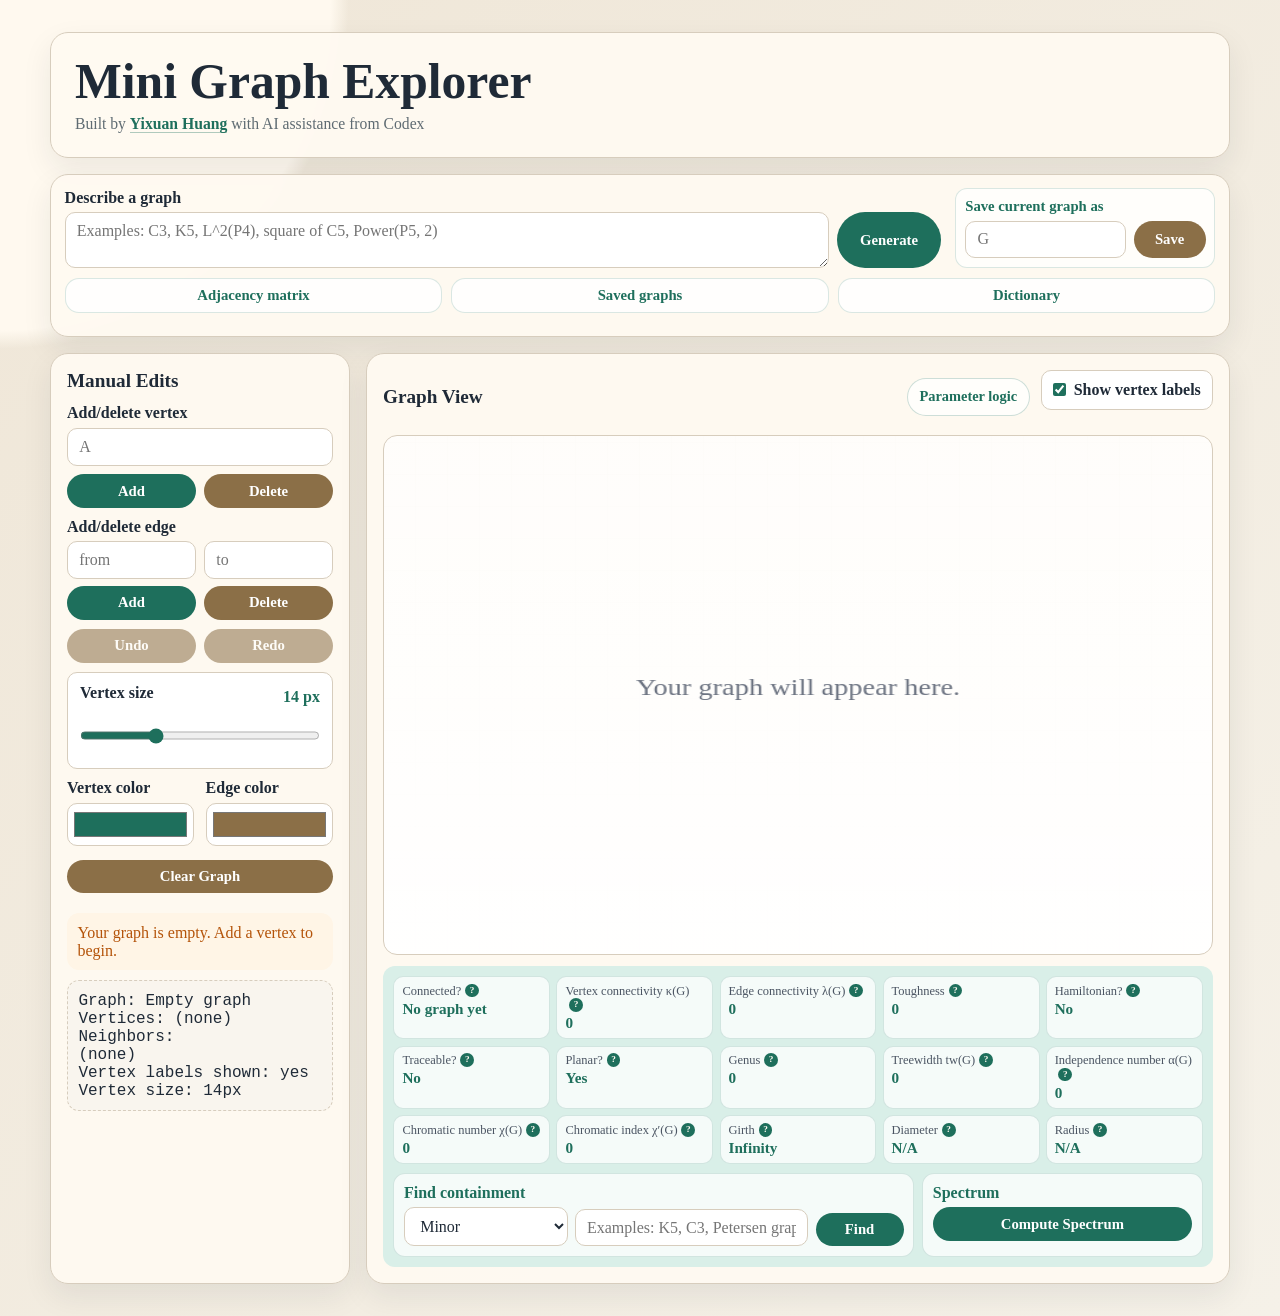
==== index.html @ ab45961e "Add graph power and shorthand constructors" ====
<!DOCTYPE html>
<html lang="en">
<head>
  <meta charset="UTF-8">
  <meta name="viewport" content="width=device-width, initial-scale=1.0">
  <title>Mini Graph Explorer</title>
  <link rel="stylesheet" href="styles/main.css?v=parameter-tooltips-2">
</head>
<body>
  <main class="page">
    <section class="hero">
      <h1>Mini Graph Explorer</h1>
      <p class="byline">
        Built by
        <a href="https://sites.google.com/view/yixuanhuang/about-me" target="_blank" rel="noopener noreferrer">Yixuan Huang</a>
        with AI assistance from Codex
      </p>
    </section>

    <section class="panel prompt-panel">
      <div class="prompt-main">
        <div>
          <label for="descriptionInput">Describe a graph</label>
          <div class="description-row">
            <textarea id="descriptionInput" rows="2" placeholder="Examples: C3, K5, L^2(P4), square of C5, Power(P5, 2)"></textarea>
            <button id="generateGraphBtn">Generate</button>
          </div>
        </div>
        <div class="primary-controls">
          <div class="save-inline">
            <label for="saveGraphNameInput">Save current graph as</label>
            <div class="save-row">
              <input id="saveGraphNameInput" type="text" placeholder="G">
              <button id="saveGraphBtn" type="button" class="secondary">Save</button>
            </div>
          </div>
        </div>
      </div>

      <div class="top-tools">
        <button type="button" class="tool-tab" data-tool-tab="matrix" aria-expanded="false" aria-controls="matrixToolPanel">Adjacency matrix</button>
        <button type="button" class="tool-tab" data-tool-tab="saved" aria-expanded="false" aria-controls="savedToolPanel">Saved graphs</button>
        <button type="button" class="tool-tab" data-tool-tab="dictionary" aria-expanded="false" aria-controls="dictionaryToolPanel">Dictionary</button>
      </div>

      <div class="top-tool-panels">
        <section id="matrixToolPanel" class="tool-panel matrix-input-panel compact-details" data-tool-panel="matrix">
          <div class="matrix-body">
            <div>
              <label for="matrixInput">Paste matrix</label>
              <textarea id="matrixInput" placeholder="Example for P_3:
0 1 0
1 0 1
0 1 0"></textarea>
            </div>
            <button id="generateMatrixBtn" type="button" class="secondary">Load Matrix</button>
          </div>
        </section>

        <section id="savedToolPanel" class="tool-panel saved-graphs compact-details" data-tool-panel="saved" aria-label="Saved graphs">
          <p class="saved-graph-note">Save a graph as G, H, or a custom name, then reuse it in descriptions.</p>
          <div id="savedGraphList" class="saved-graph-list"></div>
        </section>

        <section id="dictionaryToolPanel" class="tool-panel dictionary compact-details" data-tool-panel="dictionary">
          <input id="dictionarySearch" class="dictionary-search" type="search" placeholder="Search: cycle, Petersen, line graph, power, complement...">
          <div id="dictionaryList" class="dictionary-list"></div>
        </section>
      </div>
    </section>

    <section class="layout">
      <aside class="panel">
        <h2>Manual Edits</h2>

        <div>
          <label for="nodeInput">Add/delete vertex</label>
          <input id="nodeInput" type="text" placeholder="A">
        </div>
        <div class="button-row">
          <button id="addNodeBtn">Add</button>
          <button id="deleteNodeBtn" class="secondary">Delete</button>
        </div>

        <div>
          <label>Add/delete edge</label>
          <div class="control-grid">
            <input id="fromInput" type="text" placeholder="from" aria-label="Edge from">
            <input id="toInput" type="text" placeholder="to" aria-label="Edge to">
          </div>
        </div>
        <div class="button-row">
          <button id="addEdgeBtn">Add</button>
          <button id="deleteEdgeBtn" class="secondary">Delete</button>
        </div>
        <div class="button-row">
          <button id="undoBtn" class="secondary">Undo</button>
          <button id="redoBtn" class="secondary">Redo</button>
        </div>

        <div class="size-row">
          <div class="size-row-header">
            <label for="sizeSlider">Vertex size</label>
            <output id="sizeValue" for="sizeSlider">14 px</output>
          </div>
          <input id="sizeSlider" type="range" min="3" max="42" step="1" value="14">
        </div>

        <div class="color-row">
          <div>
            <label for="nodeColorInput">Vertex color</label>
            <input id="nodeColorInput" type="color" value="#1e6f5c">
          </div>
          <div>
            <label for="edgeColorInput">Edge color</label>
            <input id="edgeColorInput" type="color" value="#8b6f47">
          </div>
        </div>

        <button id="resetBtn" class="secondary">Clear Graph</button>

        <div id="status" class="status">Your graph is empty. Add a vertex to begin.</div>
        <div id="listBox" class="list"></div>
      </aside>

      <section class="panel">
        <div class="graph-view-header">
          <h2>Graph View</h2>
          <div class="graph-view-tools">
            <a class="readme-link" href="https://github.com/YixHuang/Mini-Graph-Explorer#readme" target="_blank" rel="noopener noreferrer">Parameter logic</a>
            <div class="toggle-row view-label-toggle">
              <input id="labelToggle" type="checkbox" checked>
              <label for="labelToggle">Show vertex labels</label>
            </div>
          </div>
        </div>
        <div class="canvas-wrap">
          <canvas id="graphCanvas" width="700" height="520" aria-label="Graph visualization"></canvas>
        </div>
        <div id="propertyBox" class="property"></div>
      </section>
    </section>
  </main>

  <script src="scripts/app.js?v=parameter-tooltips-2" defer></script>
</body>
</html>
---- styles/main.css ----
:root {
      --bg: #f5f1e8;
      --panel: #fffaf2;
      --ink: #1f2a37;
      --accent: #1e6f5c;
      --accent-soft: #d9efe8;
      --line: #d7cdbd;
      --warn: #b45309;
    }

    * {
      box-sizing: border-box;
    }

    body {
      margin: 0;
      font-family: Georgia, "Times New Roman", serif;
      color: var(--ink);
      background:
        radial-gradient(circle at top left, #fff9ef 0, #fff9ef 18%, transparent 19%),
        linear-gradient(135deg, #efe6d7, var(--bg));
      min-height: 100vh;
    }

    .page {
      width: min(1180px, calc(100% - 2rem));
      margin: 2rem auto;
      display: grid;
      gap: 1rem;
    }

    .hero,
    .panel {
      background: rgba(255, 250, 242, 0.95);
      border: 1px solid var(--line);
      border-radius: 18px;
      box-shadow: 0 12px 30px rgba(31, 42, 55, 0.08);
    }

    .hero {
      padding: 1.5rem;
    }

    .hero h1 {
      margin: 0 0 0.5rem;
      font-size: clamp(2rem, 4vw, 3.1rem);
      line-height: 1;
    }

    .byline {
      margin: 0;
      color: #5f6b72;
      font-size: 0.98rem;
    }

    .byline a {
      color: var(--accent);
      font-weight: 700;
      text-decoration: none;
      border-bottom: 1px solid rgba(30, 111, 92, 0.35);
    }

    .byline a:hover,
    .byline a:focus {
      border-bottom-color: currentColor;
    }

    .layout {
      display: grid;
      grid-template-columns: 300px 1fr;
      gap: 1rem;
    }

    .panel {
      padding: 1rem;
    }

    h2 {
      margin-top: 0;
      margin-bottom: 0.75rem;
      font-size: 1.2rem;
    }

    label {
      display: block;
      margin-bottom: 0.35rem;
      font-weight: 700;
    }

    input,
    textarea,
    select {
      width: 100%;
      padding: 0.55rem 0.7rem;
      border: 1px solid var(--line);
      border-radius: 10px;
      background: #fff;
      color: var(--ink);
      font: inherit;
      margin-bottom: 0.55rem;
    }

    select {
      min-height: 2.45rem;
    }

    textarea {
      min-height: 5.4rem;
      resize: vertical;
    }

    .prompt-panel {
      display: grid;
      gap: 0.6rem;
      padding: 0.85rem;
    }

    .prompt-main {
      display: grid;
      grid-template-columns: minmax(0, 1fr) 260px;
      gap: 0.9rem;
      align-items: end;
    }

    .description-row {
      display: grid;
      grid-template-columns: minmax(0, 1fr) 104px;
      gap: 0.5rem;
      align-items: stretch;
    }

    .description-row textarea {
      min-height: 2.8rem;
    }

    .description-row button {
      margin-bottom: 0;
    }

    .compact-details {
      border: 1px solid rgba(30, 111, 92, 0.16);
      border-radius: 14px;
      background: rgba(255, 255, 255, 0.58);
      padding: 0.6rem 0.75rem;
    }

    .compact-details summary {
      cursor: pointer;
      font-weight: 700;
      color: var(--accent);
    }

    .top-tools {
      display: grid;
      grid-template-columns: repeat(3, minmax(0, 1fr));
      gap: 0.55rem;
      align-items: start;
    }

    .tool-tab {
      margin-bottom: 0;
      background: rgba(255, 255, 255, 0.82);
      color: var(--accent);
      border: 1px solid rgba(30, 111, 92, 0.16);
      border-radius: 14px;
      box-shadow: none;
    }

    .tool-tab[aria-expanded="true"] {
      background: var(--accent);
      color: #fff;
    }

    .tool-panel {
      display: none;
      margin-top: 0.55rem;
    }

    .tool-panel.is-open {
      display: block;
    }

    .top-tool-panels .saved-graphs,
    .top-tool-panels .dictionary {
      background: rgba(255, 255, 255, 0.58);
      border-color: rgba(30, 111, 92, 0.16);
      padding: 0.6rem 0.75rem;
    }

    .matrix-body {
      display: grid;
      grid-template-columns: minmax(0, 1fr) 190px;
      gap: 0.6rem;
      align-items: end;
      margin-top: 0.6rem;
    }

    .prompt-panel textarea,
    .dictionary-search {
      margin-bottom: 0;
      min-height: 4.2rem;
    }

    .prompt-panel .description-row textarea {
      min-height: 2.8rem;
    }

    .prompt-panel button {
      margin-bottom: 0;
    }

    .matrix-input-panel textarea {
      min-height: 5.8rem;
      font-family: Consolas, "Courier New", monospace;
    }

    .primary-controls {
      display: grid;
      gap: 0.5rem;
    }

    .save-inline {
      border: 1px solid rgba(30, 111, 92, 0.16);
      border-radius: 12px;
      background: rgba(255, 255, 255, 0.72);
      padding: 0.55rem;
    }

    .save-inline label {
      color: var(--accent);
      font-size: 0.92rem;
    }

    .save-row {
      display: grid;
      grid-template-columns: minmax(0, 1fr) 72px;
      gap: 0.45rem;
    }

    .save-row input,
    .save-row button {
      margin-bottom: 0;
    }

    .save-row button {
      padding-inline: 0.7rem;
    }

    .view-label-toggle {
      width: auto;
      margin-bottom: 0;
      padding: 0.5rem 0.65rem;
      border-color: rgba(30, 111, 92, 0.3);
      background: linear-gradient(135deg, #eef8f4, #ffffff);
      white-space: nowrap;
    }

    .dictionary {
      border: 1px solid var(--line);
      border-radius: 14px;
      background: #fffaf2;
      padding: 0.85rem;
    }

    .dictionary summary {
      cursor: pointer;
      font-weight: 700;
      color: var(--accent);
    }

    .dictionary-search {
      min-height: auto;
      margin-top: 0.75rem;
    }

    .dictionary-list {
      display: grid;
      grid-template-columns: repeat(auto-fit, minmax(210px, 1fr));
      gap: 0.5rem;
      margin-top: 0.75rem;
    }

    .dictionary-entry {
      border: 1px solid rgba(30, 111, 92, 0.14);
      border-radius: 12px;
      background: rgba(255, 255, 255, 0.78);
      padding: 0.7rem;
    }

    .dictionary-entry code {
      display: block;
      margin-bottom: 0.35rem;
      color: var(--accent);
      font-weight: 700;
    }

    .dictionary-entry p {
      margin: 0 0 0.55rem;
      color: #4b5563;
      font-size: 0.92rem;
    }

    .dictionary-entry button {
      padding: 0.45rem 0.7rem;
      font-size: 0.9rem;
    }

    .saved-graphs {
      border: 1px solid rgba(30, 111, 92, 0.18);
      border-radius: 14px;
      background: linear-gradient(135deg, rgba(217, 239, 232, 0.55), rgba(255, 255, 255, 0.72));
      padding: 0.85rem;
    }

    .saved-graph-list {
      display: flex;
      flex-wrap: wrap;
      gap: 0.55rem;
      margin-top: 0.75rem;
    }

    .saved-graph-item {
      display: flex;
      align-items: center;
      gap: 0.45rem;
      border: 1px solid rgba(30, 111, 92, 0.16);
      border-radius: 999px;
      background: rgba(255, 255, 255, 0.82);
      padding: 0.35rem 0.45rem 0.35rem 0.75rem;
    }

    .saved-graph-item strong {
      color: var(--ink);
    }

    .saved-graph-empty {
      margin: 0;
      color: #4b5563;
      font-size: 0.92rem;
    }

    .saved-graph-note {
      margin: 0.65rem 0 0;
      color: #4b5563;
      font-size: 0.92rem;
    }

    .saved-graph-item button {
      width: auto;
      margin: 0;
      padding: 0.35rem 0.6rem;
      font-size: 0.82rem;
    }

    .control-grid {
      display: grid;
      grid-template-columns: 1fr 1fr;
      gap: 0.5rem;
    }

    .control-grid label,
    .control-grid input {
      margin-bottom: 0.45rem;
    }

    .button-row {
      display: grid;
      grid-template-columns: 1fr 1fr;
      gap: 0.5rem;
      margin-bottom: 0.6rem;
    }

    .button-row button {
      margin-bottom: 0;
    }

    .color-row {
      display: grid;
      grid-template-columns: 1fr 1fr;
      gap: 0.7rem;
      margin-bottom: 0.85rem;
    }

    .color-row input[type="color"] {
      height: 2.7rem;
      padding: 0.25rem;
      margin-bottom: 0;
    }

    .toggle-row {
      display: flex;
      align-items: center;
      gap: 0.5rem;
      padding: 0.6rem 0.7rem;
      border: 1px solid var(--line);
      border-radius: 10px;
      background: #fff;
      margin-bottom: 0.85rem;
    }

    .toggle-row input {
      width: auto;
      margin: 0;
      accent-color: var(--accent);
    }

    .toggle-row label {
      margin: 0;
      font-weight: 700;
    }

    button {
      width: 100%;
      padding: 0.52rem 0.75rem;
      border: none;
      border-radius: 999px;
      background: var(--accent);
      color: #fff;
      font: inherit;
      font-size: 0.92rem;
      font-weight: 700;
      cursor: pointer;
      transition: transform 120ms ease, opacity 120ms ease;
      margin-bottom: 0.6rem;
    }

    button:hover {
      transform: translateY(-1px);
      opacity: 0.95;
    }

    button:disabled {
      cursor: not-allowed;
      opacity: 0.55;
      transform: none;
    }

    button.secondary {
      background: #8b6f47;
    }

    .status,
    .property,
    .list {
      border-radius: 12px;
      padding: 0.65rem;
      background: var(--accent-soft);
      margin-top: 0.65rem;
    }

    .status {
      background: #fff5e6;
      color: var(--warn);
      min-height: 3.4rem;
    }

    .property strong {
      color: var(--accent);
    }

    .property-grid {
      display: grid;
      grid-template-columns: repeat(auto-fit, minmax(132px, 1fr));
      gap: 0.38rem;
    }

    .property-card {
      background: rgba(255, 255, 255, 0.72);
      border: 1px solid rgba(30, 111, 92, 0.16);
      border-radius: 10px;
      padding: 0.42rem 0.5rem;
      overflow: visible;
    }

    .property-card .property-name {
      display: block;
      color: #4b5563;
      font-size: 0.78rem;
      line-height: 1.15;
    }

    .parameter-help {
      position: relative;
      display: inline-flex;
      align-items: center;
      justify-content: center;
      width: 0.86rem;
      height: 0.86rem;
      margin-left: 0.24rem;
      border: 1px solid rgba(30, 111, 92, 0.3);
      border-radius: 999px;
      background: var(--accent);
      color: #fffaf2;
      font-size: 0.58rem;
      font-weight: 700;
      line-height: 1;
      cursor: help;
      vertical-align: text-top;
    }

    .parameter-help::after {
      content: attr(data-tooltip);
      position: absolute;
      left: 50%;
      bottom: calc(100% + 0.45rem);
      z-index: 6;
      width: max-content;
      max-width: 240px;
      padding: 0.45rem 0.55rem;
      border: 1px solid rgba(30, 111, 92, 0.18);
      border-radius: 9px;
      background: #1f2a37;
      color: #fffaf2;
      box-shadow: 0 8px 18px rgba(31, 42, 55, 0.16);
      font-size: 0.76rem;
      font-weight: 400;
      line-height: 1.25;
      opacity: 0;
      pointer-events: none;
      transform: translate(-50%, 0.18rem);
      transition: opacity 120ms ease, transform 120ms ease;
      white-space: normal;
    }

    .parameter-help:hover::after,
    .parameter-help:focus::after {
      opacity: 1;
      transform: translate(-50%, 0);
    }

    .property-card strong {
      display: block;
      margin-top: 0.12rem;
      color: var(--accent);
      font-size: 0.95rem;
      line-height: 1.15;
    }

    .property-actions {
      display: grid;
      grid-template-columns: minmax(0, 1.3fr) minmax(220px, 0.7fr);
      gap: 0.5rem;
      margin-top: 0.55rem;
      align-items: stretch;
    }

    .minor-finder {
      padding: 0.6rem;
      border: 1px solid rgba(30, 111, 92, 0.16);
      border-radius: 12px;
      background: rgba(255, 255, 255, 0.72);
    }

    .minor-finder label {
      color: var(--accent);
    }

    .minor-controls {
      display: grid;
      grid-template-columns: minmax(120px, 1fr) 112px;
      gap: 0.45rem;
      align-items: end;
    }

    .minor-controls input,
    .minor-controls select,
    .minor-controls button {
      margin-bottom: 0;
    }

    .containment-controls {
      grid-template-columns: minmax(130px, 0.7fr) minmax(140px, 1fr) 88px;
    }

    .spectrum-controls {
      display: flex;
      align-items: center;
      gap: 0.65rem;
    }

    .spectrum-controls button {
      width: 100%;
      min-width: 0;
      margin-bottom: 0;
    }

    .minor-result {
      margin: 0.45rem 0 0;
      color: #4b5563;
      font-size: 0.86rem;
      line-height: 1.35;
      overflow-wrap: anywhere;
    }

    .minor-result:empty {
      display: none;
    }

    .graph-view-header {
      display: flex;
      align-items: center;
      justify-content: space-between;
      gap: 0.75rem;
      margin-bottom: 0.75rem;
    }

    .graph-view-header h2 {
      margin: 0;
    }

    .graph-view-tools {
      display: flex;
      align-items: center;
      justify-content: flex-end;
      gap: 0.65rem;
      flex-wrap: wrap;
    }

    .readme-link {
      display: inline-flex;
      align-items: center;
      min-height: 2.35rem;
      padding: 0.45rem 0.75rem;
      border: 1px solid rgba(30, 111, 92, 0.22);
      border-radius: 999px;
      background: rgba(255, 255, 255, 0.72);
      color: var(--accent);
      font-size: 0.9rem;
      font-weight: 700;
      text-decoration: none;
    }

    .readme-link:hover {
      background: rgba(217, 239, 232, 0.78);
    }

    .list {
      background: #f9f5ee;
      border: 1px dashed var(--line);
      font-family: Consolas, monospace;
      white-space: pre-wrap;
    }

    .size-row {
      margin-bottom: 0.65rem;
      padding: 0.65rem 0.75rem;
      border: 1px solid var(--line);
      border-radius: 10px;
      background: #fff;
    }

    .size-row label {
      margin-bottom: 0.55rem;
    }

    .size-row-header {
      display: flex;
      align-items: center;
      justify-content: space-between;
      gap: 0.75rem;
      margin-bottom: 0.45rem;
    }

    .size-row output {
      font-weight: 700;
      color: var(--accent);
    }

    .size-row input[type="range"] {
      margin: 0;
      accent-color: var(--accent);
    }

    .canvas-wrap {
      min-height: 520px;
      overflow: hidden;
      position: relative;
    }

    canvas {
      width: 100%;
      height: 520px;
      display: block;
      touch-action: none;
      background:
        linear-gradient(180deg, rgba(255,255,255,0.7), rgba(255,255,255,0.95)),
        repeating-linear-gradient(
          0deg,
          transparent,
          transparent 31px,
          rgba(139, 111, 71, 0.06) 32px
        ),
        repeating-linear-gradient(
          90deg,
          transparent,
          transparent 31px,
          rgba(139, 111, 71, 0.06) 32px
        );
      border-radius: 14px;
      border: 1px solid var(--line);
    }

    @media (max-width: 820px) {
      .layout {
        grid-template-columns: 1fr;
      }

      .prompt-main {
        grid-template-columns: 1fr;
      }

      .top-tools,
      .description-row,
      .containment-controls,
      .property-actions {
        grid-template-columns: 1fr;
      }

      .matrix-body,
      .save-row {
        grid-template-columns: 1fr;
      }

      .canvas-wrap,
      canvas {
        min-height: 420px;
        height: 420px;
      }
    }
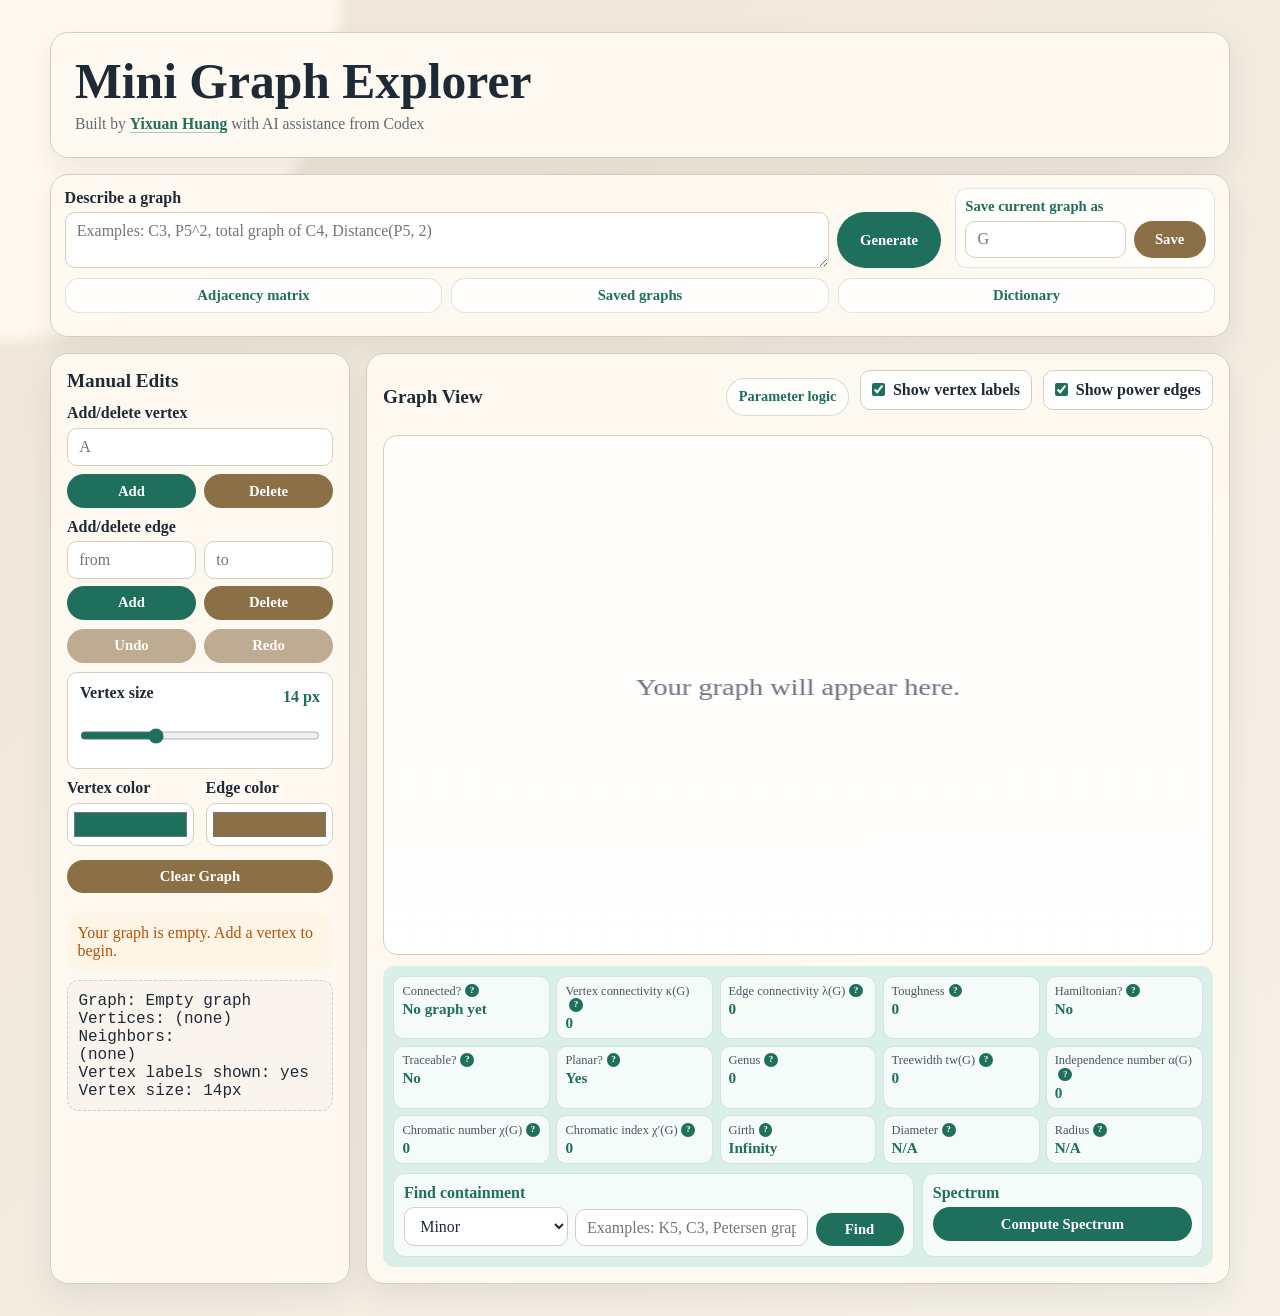
==== commit 249c0e1c: "Add derived graph constructors" ====
--- a/index.html
+++ b/index.html
@@ -22,7 +22,7 @@
         <div>
           <label for="descriptionInput">Describe a graph</label>
           <div class="description-row">
-            <textarea id="descriptionInput" rows="2" placeholder="Examples: C3, K5, L^2(P4), square of C5, Power(P5, 2)"></textarea>
+            <textarea id="descriptionInput" rows="2" placeholder="Examples: C3, P5^2, total graph of C4, Distance(P5, 2)"></textarea>
             <button id="generateGraphBtn">Generate</button>
           </div>
         </div>
@@ -63,7 +63,7 @@
         </section>
 
         <section id="dictionaryToolPanel" class="tool-panel dictionary compact-details" data-tool-panel="dictionary">
-          <input id="dictionarySearch" class="dictionary-search" type="search" placeholder="Search: cycle, Petersen, line graph, power, complement...">
+          <input id="dictionarySearch" class="dictionary-search" type="search" placeholder="Search: cycle, line graph, power, total, distance...">
           <div id="dictionaryList" class="dictionary-list"></div>
         </section>
       </div>
@@ -132,6 +132,10 @@
               <input id="labelToggle" type="checkbox" checked>
               <label for="labelToggle">Show vertex labels</label>
             </div>
+            <div class="toggle-row view-label-toggle">
+              <input id="derivedEdgeToggle" type="checkbox" checked>
+              <label for="derivedEdgeToggle">Show power edges</label>
+            </div>
           </div>
         </div>
         <div class="canvas-wrap">
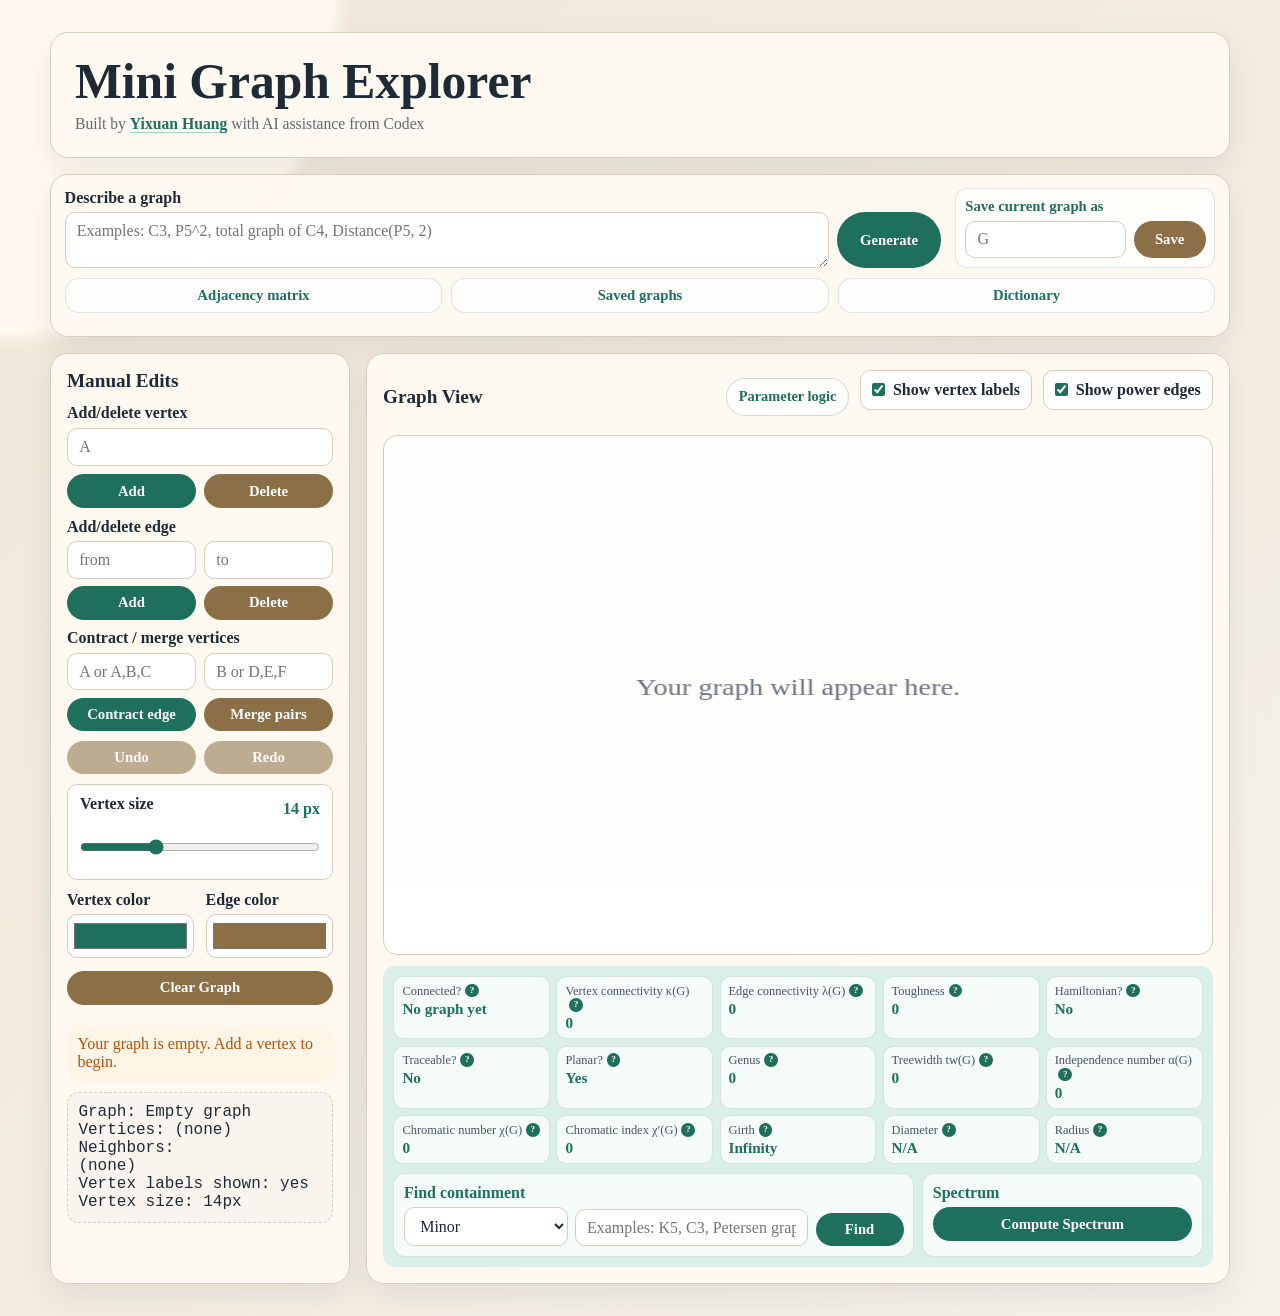
==== commit a000f333: "Add vertex merge and edge contraction tools" ====
--- a/index.html
+++ b/index.html
@@ -93,6 +93,17 @@
           <button id="addEdgeBtn">Add</button>
           <button id="deleteEdgeBtn" class="secondary">Delete</button>
         </div>
+        <div>
+          <label>Contract / merge vertices</label>
+          <div class="control-grid">
+            <input id="mergeLeftInput" type="text" placeholder="A or A,B,C" aria-label="First vertices to merge">
+            <input id="mergeRightInput" type="text" placeholder="B or D,E,F" aria-label="Second vertices to merge">
+          </div>
+        </div>
+        <div class="button-row">
+          <button id="contractEdgeBtn" type="button">Contract edge</button>
+          <button id="mergeVerticesBtn" type="button" class="secondary">Merge pairs</button>
+        </div>
         <div class="button-row">
           <button id="undoBtn" class="secondary">Undo</button>
           <button id="redoBtn" class="secondary">Redo</button>
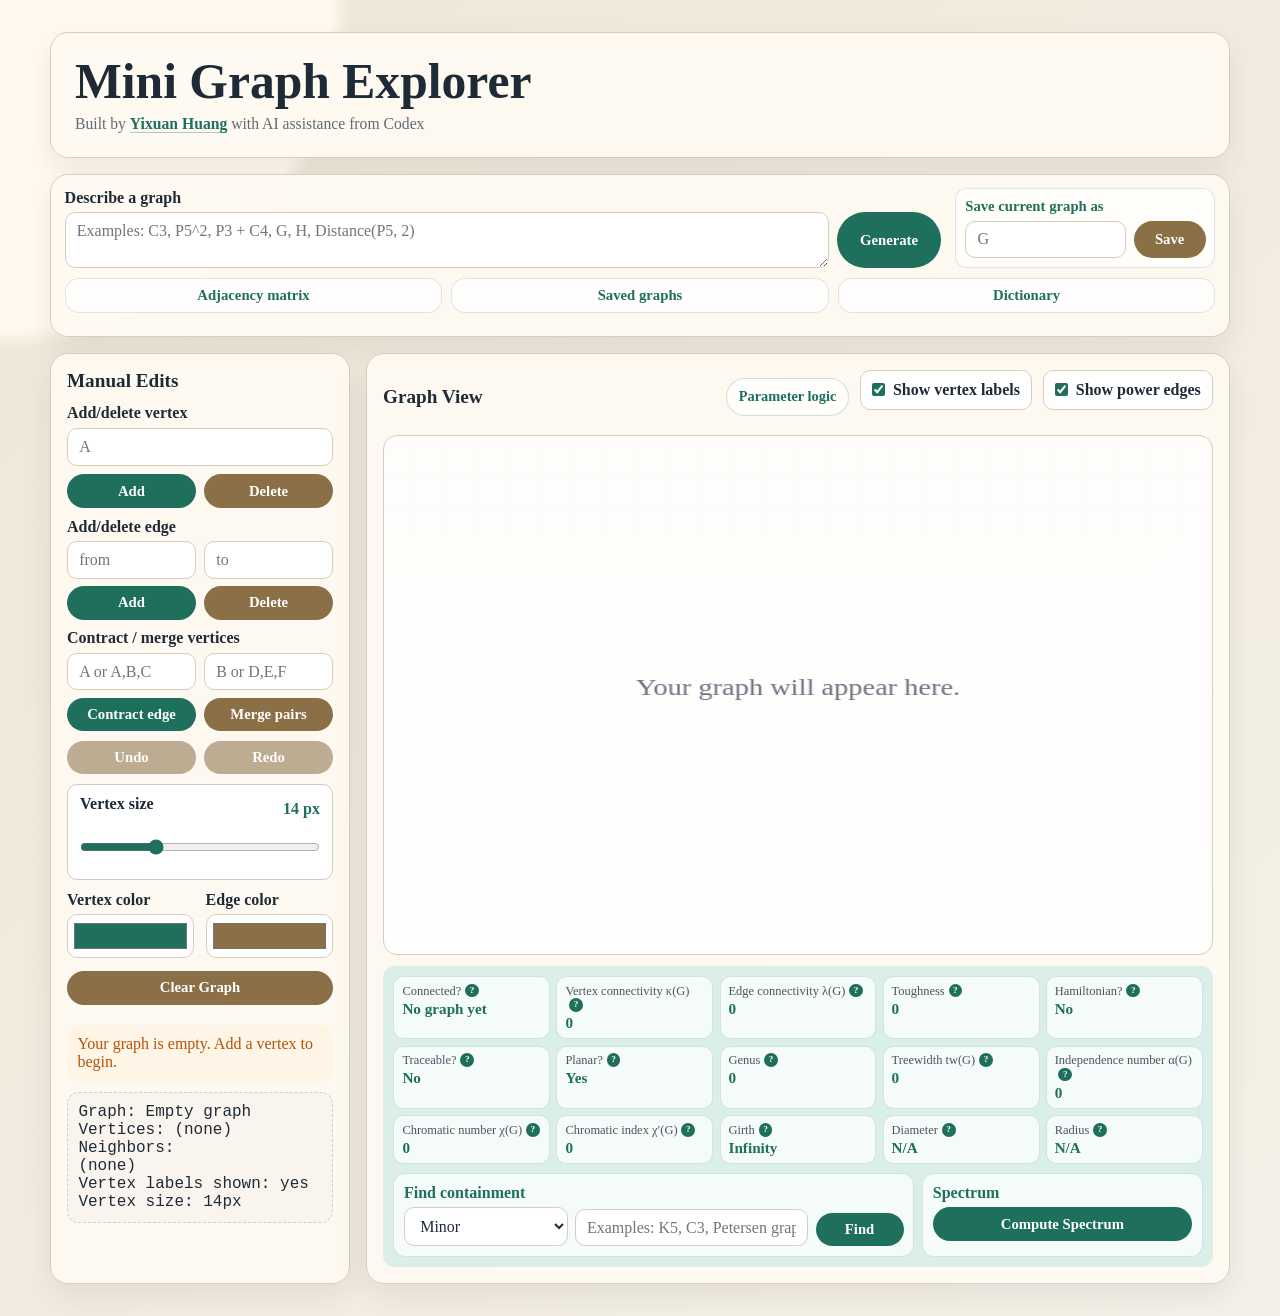
==== commit e31e72a6: "Add disjoint union graph parsing" ====
--- a/index.html
+++ b/index.html
@@ -22,7 +22,7 @@
         <div>
           <label for="descriptionInput">Describe a graph</label>
           <div class="description-row">
-            <textarea id="descriptionInput" rows="2" placeholder="Examples: C3, P5^2, total graph of C4, Distance(P5, 2)"></textarea>
+            <textarea id="descriptionInput" rows="2" placeholder="Examples: C3, P5^2, P3 + C4, G, H, Distance(P5, 2)"></textarea>
             <button id="generateGraphBtn">Generate</button>
           </div>
         </div>
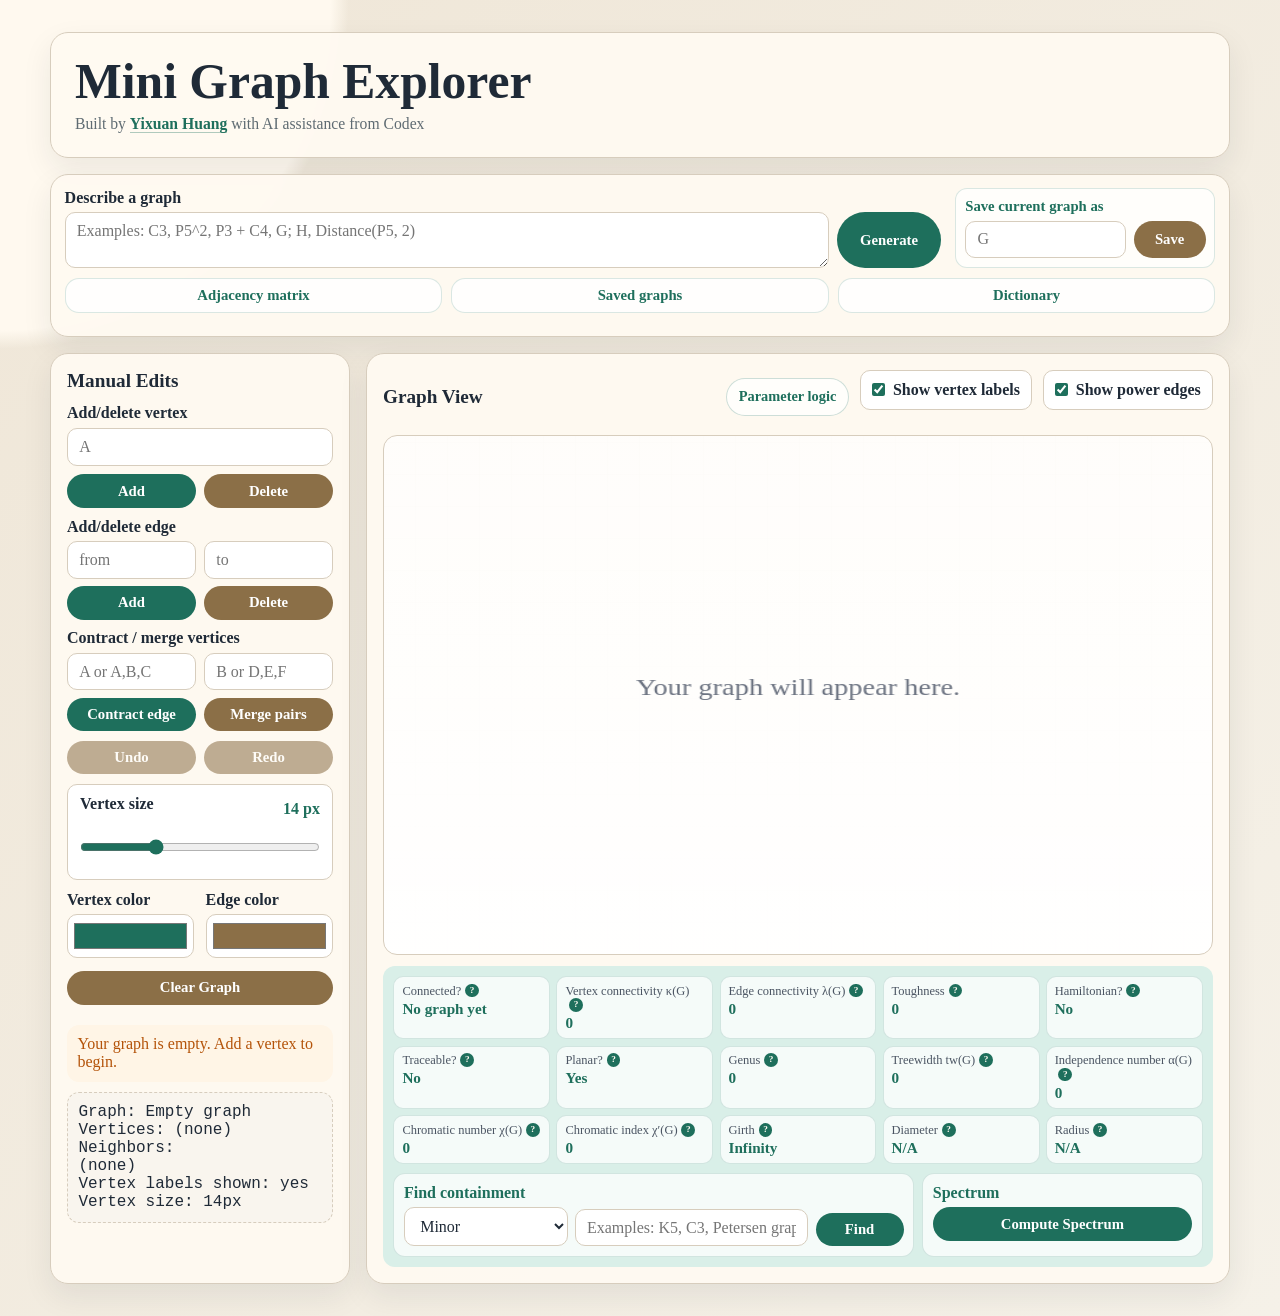
==== commit 22bb9bc3: "Support semicolon disjoint union syntax" ====
--- a/index.html
+++ b/index.html
@@ -22,7 +22,7 @@
         <div>
           <label for="descriptionInput">Describe a graph</label>
           <div class="description-row">
-            <textarea id="descriptionInput" rows="2" placeholder="Examples: C3, P5^2, P3 + C4, G, H, Distance(P5, 2)"></textarea>
+            <textarea id="descriptionInput" rows="2" placeholder="Examples: C3, P5^2, P3 + C4, G; H, Distance(P5, 2)"></textarea>
             <button id="generateGraphBtn">Generate</button>
           </div>
         </div>
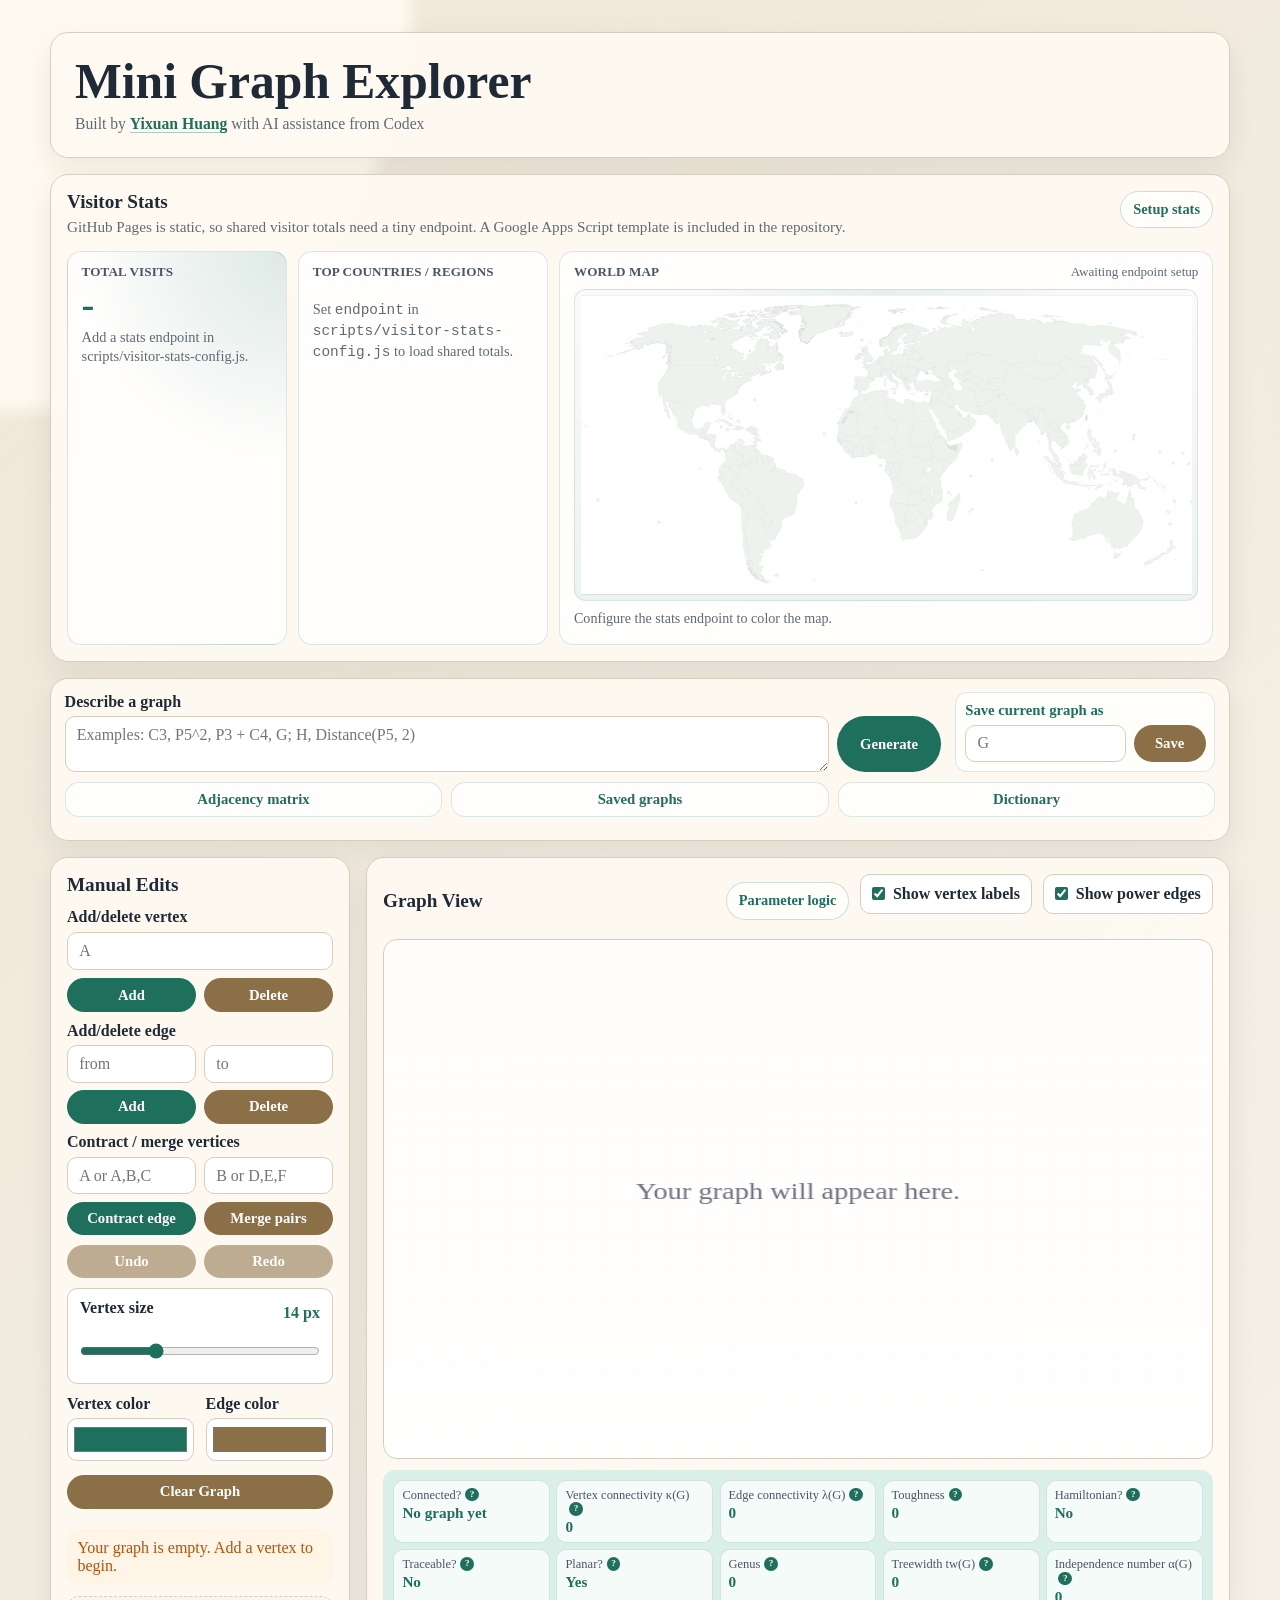
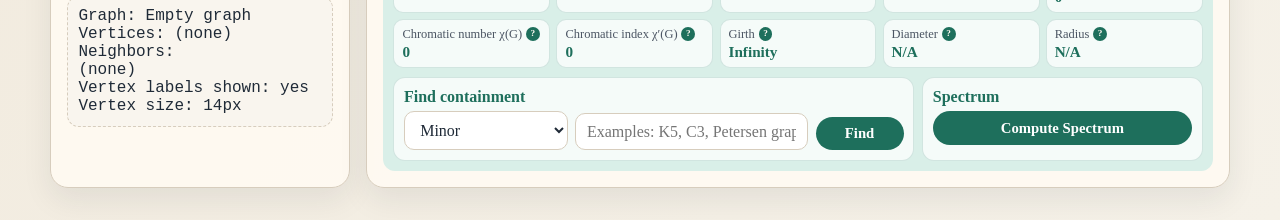
==== commit 63326993: "Add visitor stats panel and world map" ====
--- a/index.html
+++ b/index.html
@@ -4,7 +4,7 @@
   <meta charset="UTF-8">
   <meta name="viewport" content="width=device-width, initial-scale=1.0">
   <title>Mini Graph Explorer</title>
-  <link rel="stylesheet" href="styles/main.css?v=parameter-tooltips-2">
+  <link rel="stylesheet" href="styles/main.css?v=visitor-stats-1">
 </head>
 <body>
   <main class="page">
@@ -15,6 +15,41 @@
         <a href="https://sites.google.com/view/yixuanhuang/about-me" target="_blank" rel="noopener noreferrer">Yixuan Huang</a>
         with AI assistance from Codex
       </p>
+    </section>
+
+    <section id="visitorStatsPanel" class="panel visitor-stats-panel">
+      <div class="visitor-stats-header">
+        <div>
+          <h2>Visitor Stats</h2>
+          <p id="visitorStatsStatus" class="visitor-stats-status">Loading visitor statistics...</p>
+        </div>
+        <a class="readme-link" href="https://github.com/YixHuang/Mini-Graph-Explorer#visitor-stats" target="_blank" rel="noopener noreferrer">Setup stats</a>
+      </div>
+      <div class="visitor-stats-grid">
+        <article class="visitor-summary-card">
+          <span class="visitor-summary-label">Total visits</span>
+          <strong id="visitorTotalValue">-</strong>
+          <span id="visitorTotalNote" class="visitor-summary-note">Waiting for a live counter.</span>
+        </article>
+
+        <article class="visitor-top-card">
+          <div class="visitor-card-heading">Top countries / regions</div>
+          <div id="visitorTopCountries" class="visitor-top-list">
+            <p class="visitor-empty">Waiting for visitor statistics...</p>
+          </div>
+        </article>
+
+        <article class="visitor-map-card">
+          <div class="visitor-map-header">
+            <div class="visitor-card-heading">World map</div>
+            <div id="visitorMapLegend" class="visitor-map-legend">No data yet</div>
+          </div>
+          <div id="visitorMapContainer" class="visitor-map-container">
+            <div class="visitor-map-placeholder">Loading map...</div>
+          </div>
+          <div id="visitorMapHover" class="visitor-map-hover">Hover a country or region to see the historical count.</div>
+        </article>
+      </div>
     </section>
 
     <section class="panel prompt-panel">
@@ -157,6 +192,7 @@
     </section>
   </main>
 
-  <script src="scripts/app.js?v=parameter-tooltips-2" defer></script>
+  <script src="scripts/visitor-stats-config.js?v=visitor-stats-1" defer></script>
+  <script src="scripts/app.js?v=visitor-stats-1" defer></script>
 </body>
 </html>
--- a/styles/main.css
+++ b/styles/main.css
@@ -63,6 +63,165 @@
     .byline a:hover,
     .byline a:focus {
       border-bottom-color: currentColor;
+    }
+
+    .visitor-stats-panel {
+      display: grid;
+      gap: 0.8rem;
+      padding: 0.95rem 1rem;
+    }
+
+    .visitor-stats-header {
+      display: flex;
+      align-items: flex-start;
+      justify-content: space-between;
+      gap: 1rem;
+    }
+
+    .visitor-stats-header h2 {
+      margin-bottom: 0.3rem;
+    }
+
+    .visitor-stats-status {
+      margin: 0;
+      color: #5f6b72;
+      font-size: 0.95rem;
+      line-height: 1.35;
+    }
+
+    .visitor-stats-grid {
+      display: grid;
+      grid-template-columns: 220px 250px minmax(0, 1fr);
+      gap: 0.7rem;
+      align-items: stretch;
+    }
+
+    .visitor-summary-card,
+    .visitor-top-card,
+    .visitor-map-card {
+      border: 1px solid rgba(30, 111, 92, 0.16);
+      border-radius: 14px;
+      background: rgba(255, 255, 255, 0.78);
+      padding: 0.75rem 0.85rem;
+    }
+
+    .visitor-summary-card {
+      display: grid;
+      align-content: start;
+      gap: 0.3rem;
+      background:
+        radial-gradient(circle at top right, rgba(30, 111, 92, 0.15), transparent 46%),
+        rgba(255, 255, 255, 0.82);
+    }
+
+    .visitor-summary-label,
+    .visitor-card-heading {
+      color: #4b5563;
+      font-size: 0.82rem;
+      font-weight: 700;
+      letter-spacing: 0.01em;
+      text-transform: uppercase;
+    }
+
+    .visitor-summary-card strong {
+      color: var(--accent);
+      font-size: clamp(1.8rem, 3vw, 2.5rem);
+      line-height: 1;
+    }
+
+    .visitor-summary-note {
+      color: #5f6b72;
+      font-size: 0.9rem;
+      line-height: 1.35;
+    }
+
+    .visitor-top-list {
+      display: grid;
+      gap: 0.45rem;
+      margin-top: 0.65rem;
+    }
+
+    .visitor-top-item {
+      display: grid;
+      grid-template-columns: minmax(0, 1fr) auto auto;
+      gap: 0.55rem;
+      align-items: baseline;
+      padding-bottom: 0.35rem;
+      border-bottom: 1px solid rgba(30, 111, 92, 0.12);
+      font-size: 0.93rem;
+    }
+
+    .visitor-top-item strong {
+      color: var(--accent);
+    }
+
+    .visitor-top-item small {
+      color: #5f6b72;
+      font-size: 0.8rem;
+    }
+
+    .visitor-empty {
+      margin: 0.55rem 0 0;
+      color: #5f6b72;
+      font-size: 0.9rem;
+      line-height: 1.4;
+    }
+
+    .visitor-map-card {
+      display: grid;
+      gap: 0.55rem;
+    }
+
+    .visitor-map-header {
+      display: flex;
+      align-items: baseline;
+      justify-content: space-between;
+      gap: 0.75rem;
+    }
+
+    .visitor-map-legend {
+      color: #5f6b72;
+      font-size: 0.82rem;
+      text-align: right;
+    }
+
+    .visitor-map-container {
+      min-height: 210px;
+      border: 1px solid rgba(30, 111, 92, 0.14);
+      border-radius: 12px;
+      background:
+        radial-gradient(circle at top, rgba(30, 111, 92, 0.08), transparent 46%),
+        linear-gradient(180deg, #f8fbf9, #edf3ef);
+      overflow: hidden;
+      display: grid;
+      place-items: center;
+      padding: 0.35rem;
+    }
+
+    .visitor-map-placeholder,
+    .visitor-map-hover {
+      color: #5f6b72;
+      font-size: 0.88rem;
+    }
+
+    .visitor-map-hover {
+      min-height: 1.35rem;
+    }
+
+    .visitor-map-svg {
+      width: 100%;
+      height: 100%;
+      display: block;
+    }
+
+    .visitor-map-svg .landxx,
+    .visitor-map-svg .circlexx,
+    .visitor-map-svg .subxx {
+      transition: fill 120ms ease;
+    }
+
+    .visitor-map-svg [data-country-code] {
+      cursor: pointer;
     }
 
     .layout {
@@ -701,6 +860,14 @@
     }
 
     @media (max-width: 820px) {
+      .visitor-stats-grid {
+        grid-template-columns: 1fr;
+      }
+
+      .visitor-stats-header {
+        flex-direction: column;
+      }
+
       .layout {
         grid-template-columns: 1fr;
       }
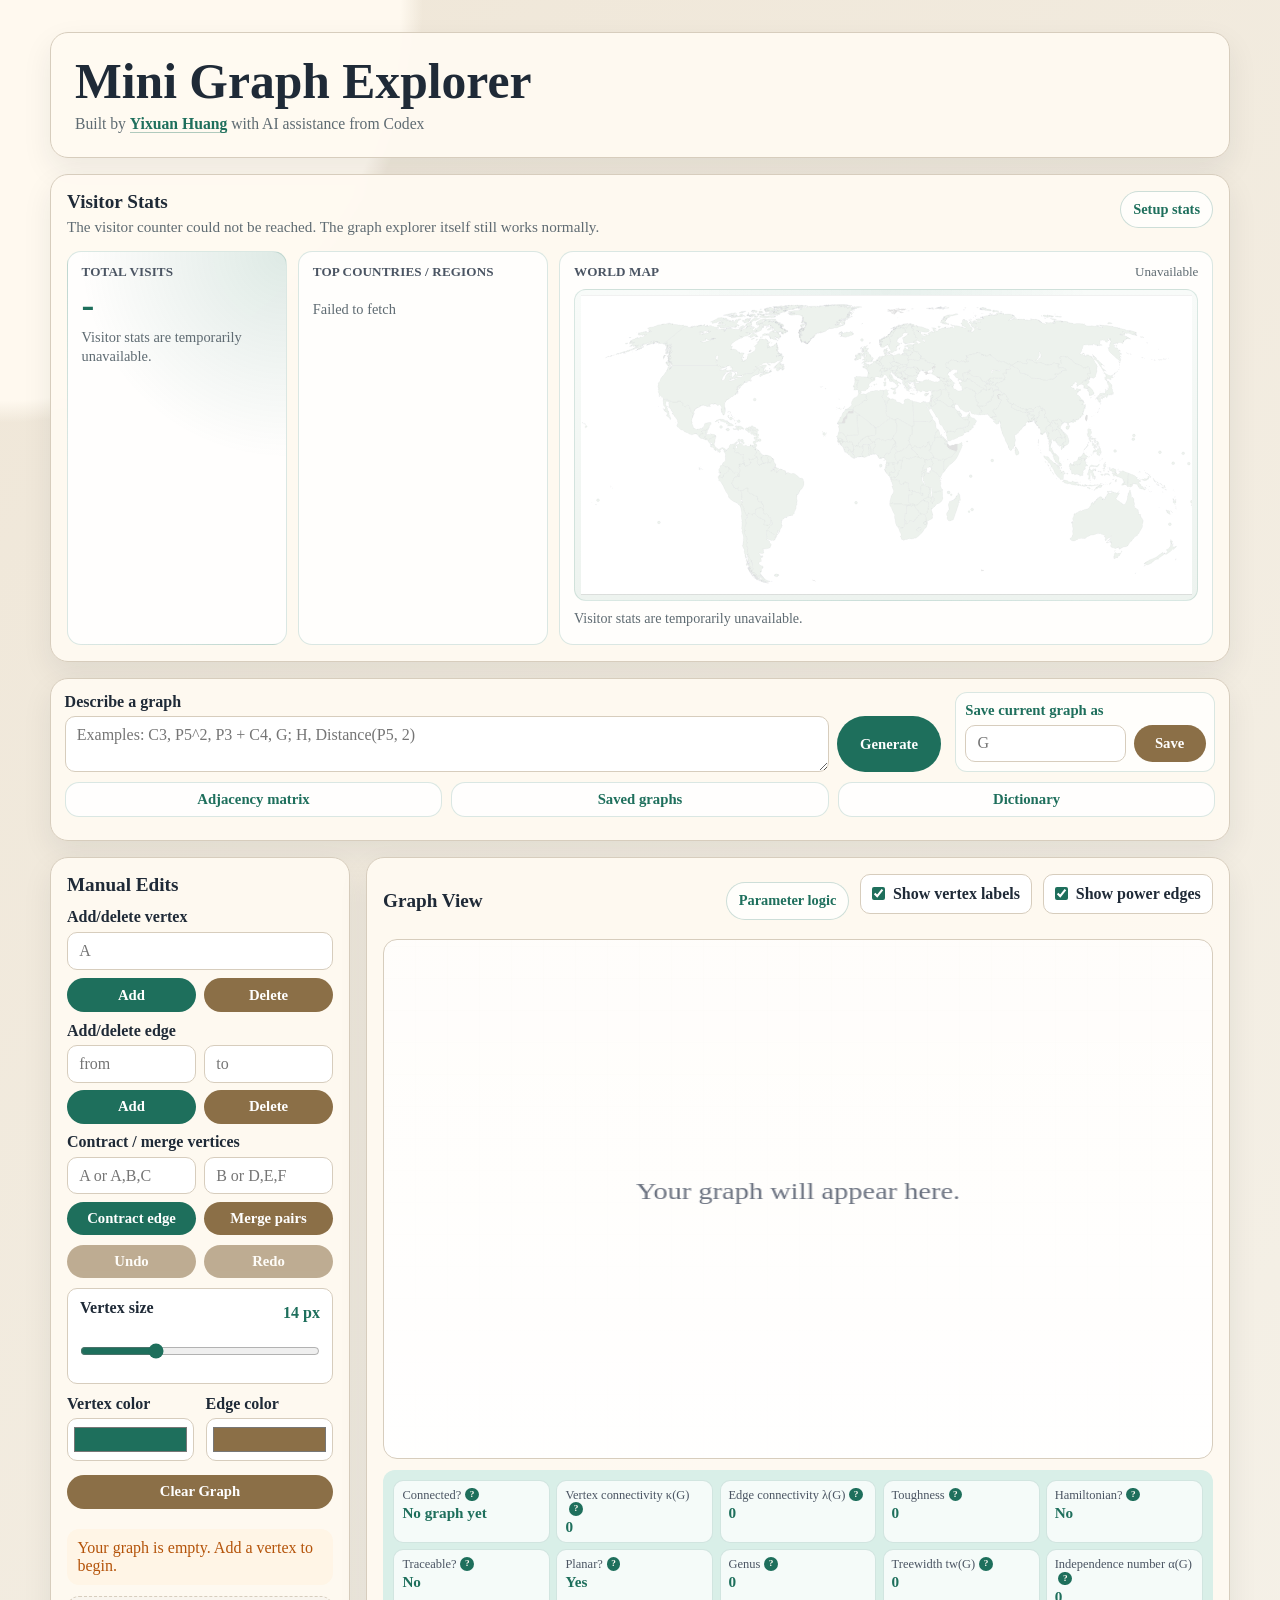
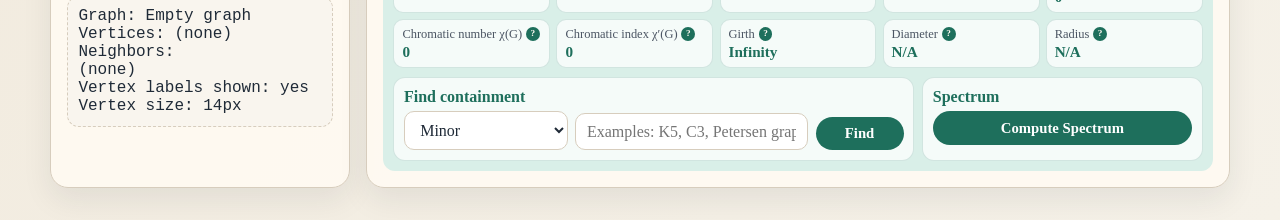
==== commit 3e73f306: "Bust cache for visitor stats assets" ====
--- a/index.html
+++ b/index.html
@@ -4,7 +4,7 @@
   <meta charset="UTF-8">
   <meta name="viewport" content="width=device-width, initial-scale=1.0">
   <title>Mini Graph Explorer</title>
-  <link rel="stylesheet" href="styles/main.css?v=visitor-stats-1">
+  <link rel="stylesheet" href="styles/main.css?v=visitor-stats-2">
 </head>
 <body>
   <main class="page">
@@ -192,7 +192,7 @@
     </section>
   </main>
 
-  <script src="scripts/visitor-stats-config.js?v=visitor-stats-1" defer></script>
-  <script src="scripts/app.js?v=visitor-stats-1" defer></script>
+  <script src="scripts/visitor-stats-config.js?v=visitor-stats-2" defer></script>
+  <script src="scripts/app.js?v=visitor-stats-2" defer></script>
 </body>
 </html>
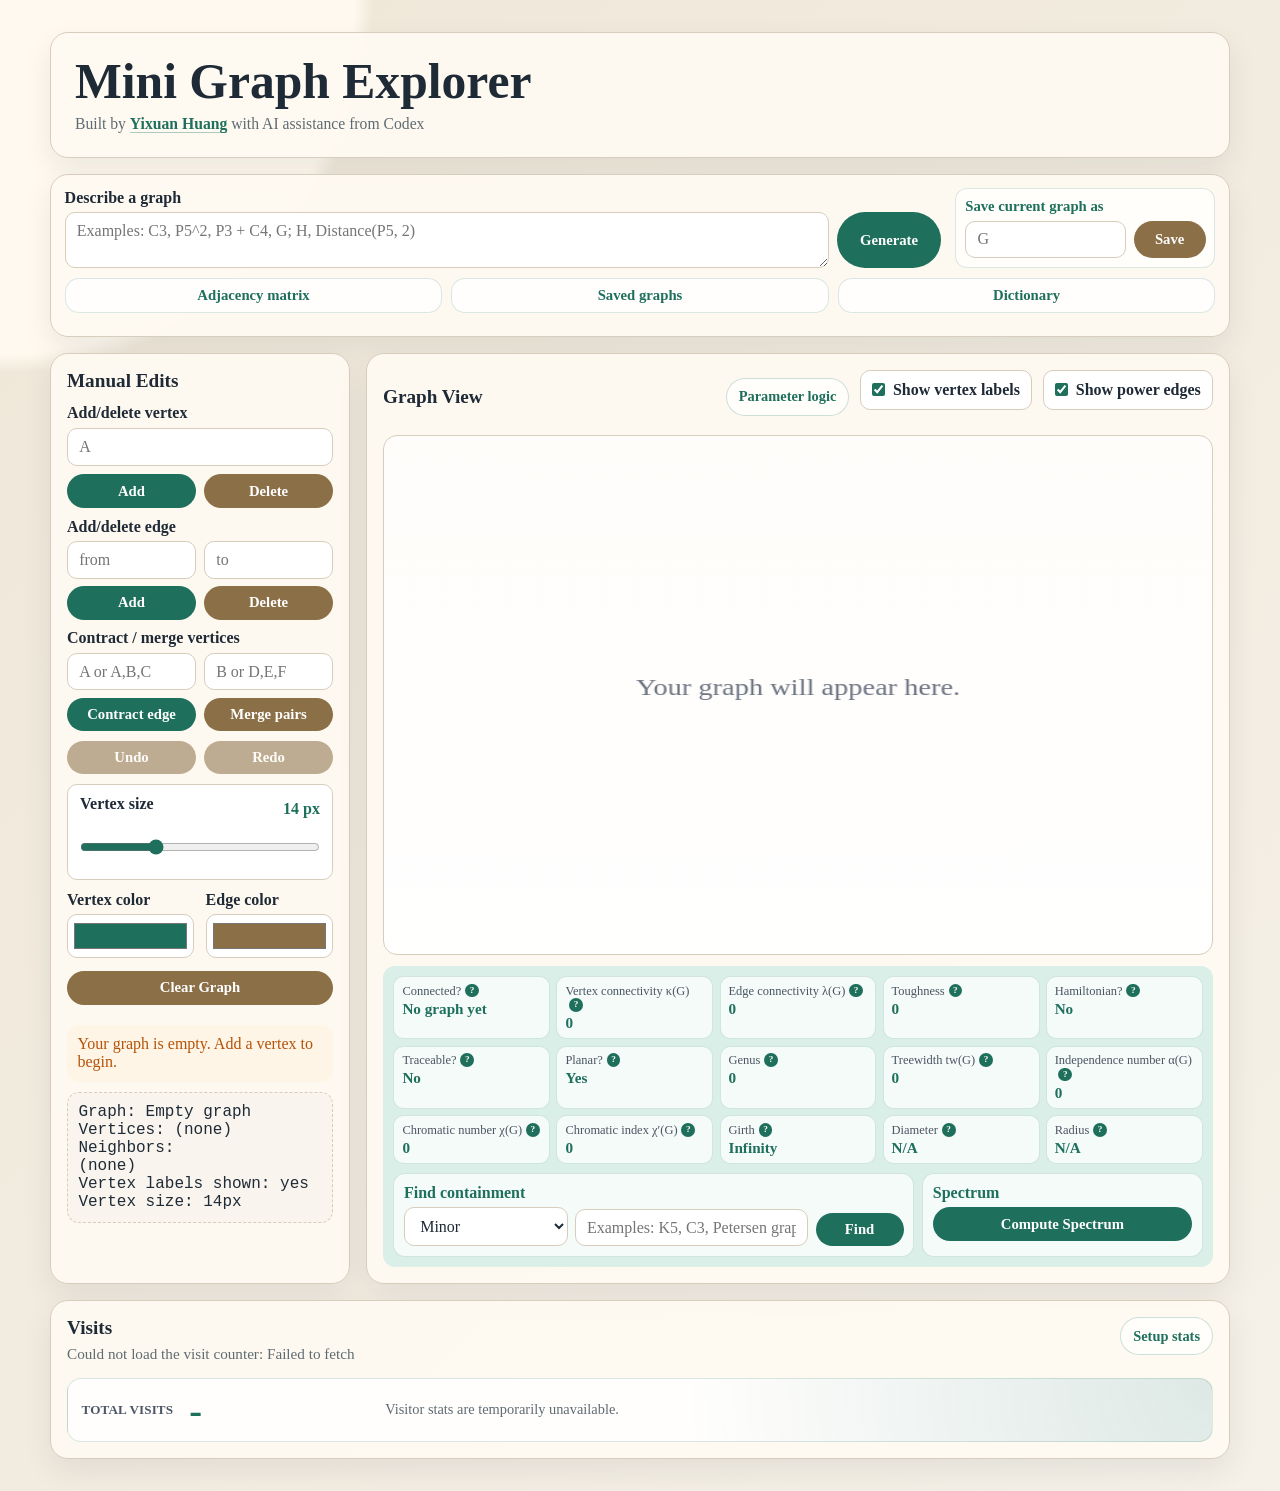
==== commit 5ece66b9: "Simplify visitor stats to total count" ====
--- a/index.html
+++ b/index.html
@@ -15,41 +15,6 @@
         <a href="https://sites.google.com/view/yixuanhuang/about-me" target="_blank" rel="noopener noreferrer">Yixuan Huang</a>
         with AI assistance from Codex
       </p>
-    </section>
-
-    <section id="visitorStatsPanel" class="panel visitor-stats-panel">
-      <div class="visitor-stats-header">
-        <div>
-          <h2>Visitor Stats</h2>
-          <p id="visitorStatsStatus" class="visitor-stats-status">Loading visitor statistics...</p>
-        </div>
-        <a class="readme-link" href="https://github.com/YixHuang/Mini-Graph-Explorer#visitor-stats" target="_blank" rel="noopener noreferrer">Setup stats</a>
-      </div>
-      <div class="visitor-stats-grid">
-        <article class="visitor-summary-card">
-          <span class="visitor-summary-label">Total visits</span>
-          <strong id="visitorTotalValue">-</strong>
-          <span id="visitorTotalNote" class="visitor-summary-note">Waiting for a live counter.</span>
-        </article>
-
-        <article class="visitor-top-card">
-          <div class="visitor-card-heading">Top countries / regions</div>
-          <div id="visitorTopCountries" class="visitor-top-list">
-            <p class="visitor-empty">Waiting for visitor statistics...</p>
-          </div>
-        </article>
-
-        <article class="visitor-map-card">
-          <div class="visitor-map-header">
-            <div class="visitor-card-heading">World map</div>
-            <div id="visitorMapLegend" class="visitor-map-legend">No data yet</div>
-          </div>
-          <div id="visitorMapContainer" class="visitor-map-container">
-            <div class="visitor-map-placeholder">Loading map...</div>
-          </div>
-          <div id="visitorMapHover" class="visitor-map-hover">Hover a country or region to see the historical count.</div>
-        </article>
-      </div>
     </section>
 
     <section class="panel prompt-panel">
@@ -190,6 +155,21 @@
         <div id="propertyBox" class="property"></div>
       </section>
     </section>
+
+    <section id="visitorStatsPanel" class="panel visitor-stats-panel">
+      <div class="visitor-stats-header">
+        <div>
+          <h2>Visits</h2>
+          <p id="visitorStatsStatus" class="visitor-stats-status">Loading visitor statistics...</p>
+        </div>
+        <a class="readme-link" href="https://github.com/YixHuang/Mini-Graph-Explorer#visitor-stats" target="_blank" rel="noopener noreferrer">Setup stats</a>
+      </div>
+      <article class="visitor-summary-card visitor-summary-card-wide">
+        <span class="visitor-summary-label">Total visits</span>
+        <strong id="visitorTotalValue">-</strong>
+        <span id="visitorTotalNote" class="visitor-summary-note">Waiting for a live counter.</span>
+      </article>
+    </section>
   </main>
 
   <script src="scripts/visitor-stats-config.js?v=visitor-stats-2" defer></script>
--- a/styles/main.css
+++ b/styles/main.css
@@ -89,29 +89,23 @@
       line-height: 1.35;
     }
 
-    .visitor-stats-grid {
-      display: grid;
-      grid-template-columns: 220px 250px minmax(0, 1fr);
-      gap: 0.7rem;
-      align-items: stretch;
-    }
-
-    .visitor-summary-card,
-    .visitor-top-card,
-    .visitor-map-card {
+    .visitor-summary-card {
       border: 1px solid rgba(30, 111, 92, 0.16);
       border-radius: 14px;
       background: rgba(255, 255, 255, 0.78);
       padding: 0.75rem 0.85rem;
-    }
-
-    .visitor-summary-card {
       display: grid;
       align-content: start;
-      gap: 0.3rem;
+      gap: 0.35rem;
       background:
         radial-gradient(circle at top right, rgba(30, 111, 92, 0.15), transparent 46%),
         rgba(255, 255, 255, 0.82);
+    }
+
+    .visitor-summary-card-wide {
+      grid-template-columns: auto minmax(120px, 180px) minmax(0, 1fr);
+      align-items: center;
+      gap: 1rem;
     }
 
     .visitor-summary-label,
@@ -133,95 +127,6 @@
       color: #5f6b72;
       font-size: 0.9rem;
       line-height: 1.35;
-    }
-
-    .visitor-top-list {
-      display: grid;
-      gap: 0.45rem;
-      margin-top: 0.65rem;
-    }
-
-    .visitor-top-item {
-      display: grid;
-      grid-template-columns: minmax(0, 1fr) auto auto;
-      gap: 0.55rem;
-      align-items: baseline;
-      padding-bottom: 0.35rem;
-      border-bottom: 1px solid rgba(30, 111, 92, 0.12);
-      font-size: 0.93rem;
-    }
-
-    .visitor-top-item strong {
-      color: var(--accent);
-    }
-
-    .visitor-top-item small {
-      color: #5f6b72;
-      font-size: 0.8rem;
-    }
-
-    .visitor-empty {
-      margin: 0.55rem 0 0;
-      color: #5f6b72;
-      font-size: 0.9rem;
-      line-height: 1.4;
-    }
-
-    .visitor-map-card {
-      display: grid;
-      gap: 0.55rem;
-    }
-
-    .visitor-map-header {
-      display: flex;
-      align-items: baseline;
-      justify-content: space-between;
-      gap: 0.75rem;
-    }
-
-    .visitor-map-legend {
-      color: #5f6b72;
-      font-size: 0.82rem;
-      text-align: right;
-    }
-
-    .visitor-map-container {
-      min-height: 210px;
-      border: 1px solid rgba(30, 111, 92, 0.14);
-      border-radius: 12px;
-      background:
-        radial-gradient(circle at top, rgba(30, 111, 92, 0.08), transparent 46%),
-        linear-gradient(180deg, #f8fbf9, #edf3ef);
-      overflow: hidden;
-      display: grid;
-      place-items: center;
-      padding: 0.35rem;
-    }
-
-    .visitor-map-placeholder,
-    .visitor-map-hover {
-      color: #5f6b72;
-      font-size: 0.88rem;
-    }
-
-    .visitor-map-hover {
-      min-height: 1.35rem;
-    }
-
-    .visitor-map-svg {
-      width: 100%;
-      height: 100%;
-      display: block;
-    }
-
-    .visitor-map-svg .landxx,
-    .visitor-map-svg .circlexx,
-    .visitor-map-svg .subxx {
-      transition: fill 120ms ease;
-    }
-
-    .visitor-map-svg [data-country-code] {
-      cursor: pointer;
     }
 
     .layout {
@@ -860,12 +765,13 @@
     }
 
     @media (max-width: 820px) {
-      .visitor-stats-grid {
-        grid-template-columns: 1fr;
-      }
-
       .visitor-stats-header {
         flex-direction: column;
+      }
+
+      .visitor-summary-card-wide {
+        grid-template-columns: 1fr;
+        gap: 0.45rem;
       }
 
       .layout {
